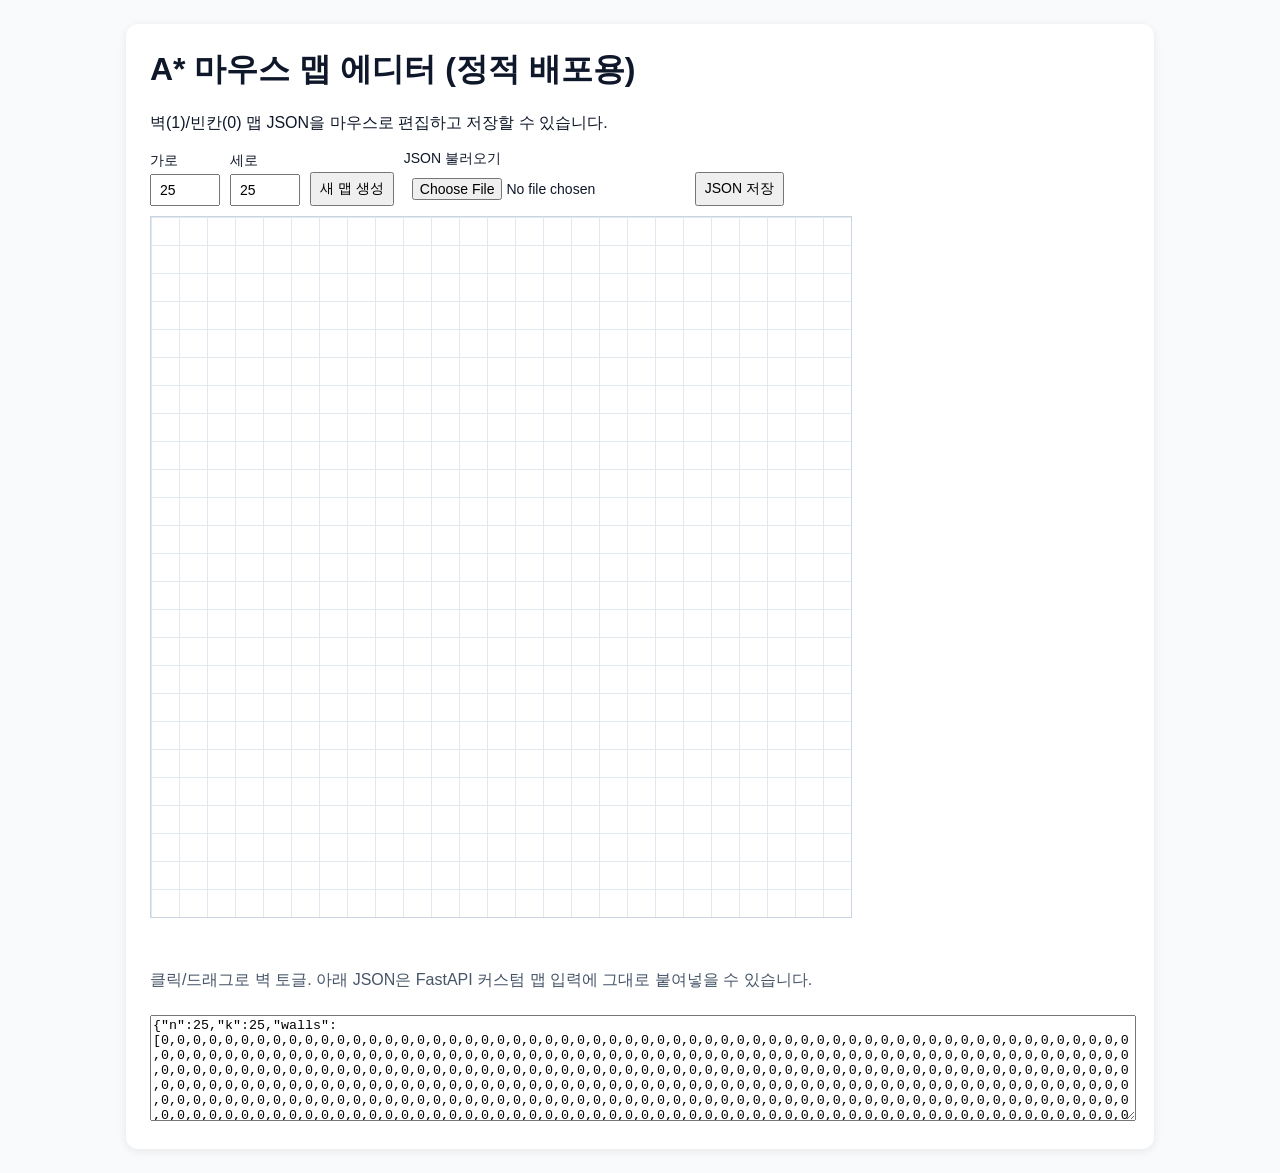
==== docs/index.html @ 1b6c69b1 "Add GitHub Pages-ready static map editor" ====
<!doctype html>
<html lang="ko">
  <head>
    <meta charset="UTF-8" />
    <meta name="viewport" content="width=device-width, initial-scale=1.0" />
    <title>A* Map Editor (GitHub Pages)</title>
    <style>
      body { font-family: Arial, sans-serif; margin: 24px; background:#f8fafc; color:#0f172a; }
      main { max-width: 980px; margin: 0 auto; background:#fff; padding:24px; border-radius:12px; box-shadow:0 2px 10px rgba(0,0,0,.08);} 
      h1 { margin-top:0; }
      .toolbar { display:flex; flex-wrap:wrap; gap:10px; margin-bottom:10px; align-items:end; }
      label { display:flex; flex-direction:column; font-size:14px; gap:4px; }
      input, button { font-size:14px; padding:6px 8px; }
      .canvas-wrap { border:1px solid #cbd5e1; width:max-content; max-width:100%; overflow:auto; background:#fff; }
      canvas { display:block; touch-action:none; }
      .error { color:#b91c1c; min-height:1.2em; }
      .help { color:#475569; }
      textarea { width:100%; height:100px; margin-top:8px; font-family:monospace; }
    </style>
  </head>
  <body>
    <main>
      <h1>A* 마우스 맵 에디터 (정적 배포용)</h1>
      <p>벽(1)/빈칸(0) 맵 JSON을 마우스로 편집하고 저장할 수 있습니다.</p>

      <div class="toolbar">
        <label>가로 <input type="number" id="w" min="1" max="200" value="25" /></label>
        <label>세로 <input type="number" id="h" min="1" max="200" value="25" /></label>
        <button id="new">새 맵 생성</button>
        <label>JSON 불러오기 <input type="file" id="file" accept=".json,application/json,text/json" /></label>
        <button id="save">JSON 저장</button>
      </div>

      <div class="canvas-wrap"><canvas id="c"></canvas></div>
      <p id="err" class="error"></p>
      <p class="help">클릭/드래그로 벽 토글. 아래 JSON은 FastAPI 커스텀 맵 입력에 그대로 붙여넣을 수 있습니다.</p>
      <textarea id="out" readonly></textarea>
    </main>

    <script>
      const c = document.getElementById('c');
      const ctx = c.getContext('2d');
      const out = document.getElementById('out');
      const err = document.getElementById('err');
      const wInput = document.getElementById('w');
      const hInput = document.getElementById('h');
      const newBtn = document.getElementById('new');
      const fileInput = document.getElementById('file');
      const saveBtn = document.getElementById('save');

      const state = { w: 25, h: 25, walls: [], cell: 16, draw:false, mode:1, seen:new Set() };

      function showError(msg=''){ err.textContent = msg; }
      function parseIntStrict(v, name){ const n = Number(v); if(!Number.isInteger(n)||n<1||n>200) throw new Error(`${name}는 1~200 정수여야 합니다.`); return n; }
      function resizeCanvas(){ state.cell = Math.max(6, Math.floor(720/Math.max(state.w,state.h))); c.width = state.w*state.cell; c.height = state.h*state.cell; }
      function resetWalls(){ state.walls = Array.from({length:state.h}, ()=>Array.from({length:state.w}, ()=>0)); }
      function payload(){ return { n: state.w, k: state.h, walls: state.walls.flat() }; }
      function syncOutput(){ out.value = JSON.stringify(payload()); }

      function drawGrid(){
        ctx.clearRect(0,0,c.width,c.height);
        for(let r=0;r<state.h;r++) for(let col=0;col<state.w;col++){
          ctx.fillStyle = state.walls[r][col]===1 ? '#334155':'#ffffff';
          ctx.fillRect(col*state.cell, r*state.cell, state.cell, state.cell);
        }
        ctx.strokeStyle = '#e2e8f0'; ctx.lineWidth = 1;
        for(let x=0;x<=state.w;x++){ ctx.beginPath(); ctx.moveTo(x*state.cell+0.5,0); ctx.lineTo(x*state.cell+0.5,c.height); ctx.stroke(); }
        for(let y=0;y<=state.h;y++){ ctx.beginPath(); ctx.moveTo(0,y*state.cell+0.5); ctx.lineTo(c.width,y*state.cell+0.5); ctx.stroke(); }
      }

      function applyAt(e){
        const rect = c.getBoundingClientRect();
        const x = Math.floor((e.clientX-rect.left)/state.cell);
        const y = Math.floor((e.clientY-rect.top)/state.cell);
        if(x<0||y<0||x>=state.w||y>=state.h) return;
        const k = `${x},${y}`; if(state.seen.has(k)) return; state.seen.add(k);
        state.walls[y][x]=state.mode;
        drawGrid(); syncOutput();
      }

      c.addEventListener('pointerdown', e=>{
        showError('');
        const rect = c.getBoundingClientRect();
        const x = Math.floor((e.clientX-rect.left)/state.cell);
        const y = Math.floor((e.clientY-rect.top)/state.cell);
        if(x<0||y<0||x>=state.w||y>=state.h) return;
        state.mode = state.walls[y][x]===1 ? 0 : 1;
        state.draw = true; state.seen.clear(); c.setPointerCapture(e.pointerId); applyAt(e);
      });
      c.addEventListener('pointermove', e=>{ if(state.draw) applyAt(e); });
      c.addEventListener('pointerup', ()=>{ state.draw=false; state.seen.clear(); });
      c.addEventListener('pointercancel', ()=>{ state.draw=false; state.seen.clear(); });

      newBtn.addEventListener('click', ()=>{
        try{ state.w=parseIntStrict(wInput.value,'가로'); state.h=parseIntStrict(hInput.value,'세로'); resizeCanvas(); resetWalls(); drawGrid(); syncOutput(); showError(''); }
        catch(e){ showError(e.message); }
      });

      fileInput.addEventListener('change', async ()=>{
        const f=fileInput.files?.[0]; if(!f) return;
        try{
          const data=JSON.parse(await f.text());
          const w = parseIntStrict(data.n ?? data.width,'n');
          const h = parseIntStrict(data.k ?? data.height,'k');
          if(!Array.isArray(data.walls)) throw new Error('walls 배열이 필요합니다.');
          const flat = data.walls.flat();
          if(flat.length!==w*h) throw new Error('walls 길이는 n*k와 같아야 합니다.');
          if(!flat.every(v=>v===0||v===1)) throw new Error('walls 값은 0 또는 1이어야 합니다.');
          state.w=w; state.h=h; wInput.value=String(w); hInput.value=String(h); resizeCanvas();
          state.walls = Array.from({length:h}, (_,r)=>flat.slice(r*w,(r+1)*w));
          drawGrid(); syncOutput(); showError('');
        }catch(e){ showError('불러오기 실패: '+e.message); }
      });

      saveBtn.addEventListener('click', ()=>{
        const blob = new Blob([JSON.stringify(payload(), null, 2)], {type:'application/json'});
        const a = document.createElement('a'); a.href=URL.createObjectURL(blob); a.download='custom_map.json'; a.click(); URL.revokeObjectURL(a.href);
      });

      resizeCanvas(); resetWalls(); drawGrid(); syncOutput();
    </script>
  </body>
</html>
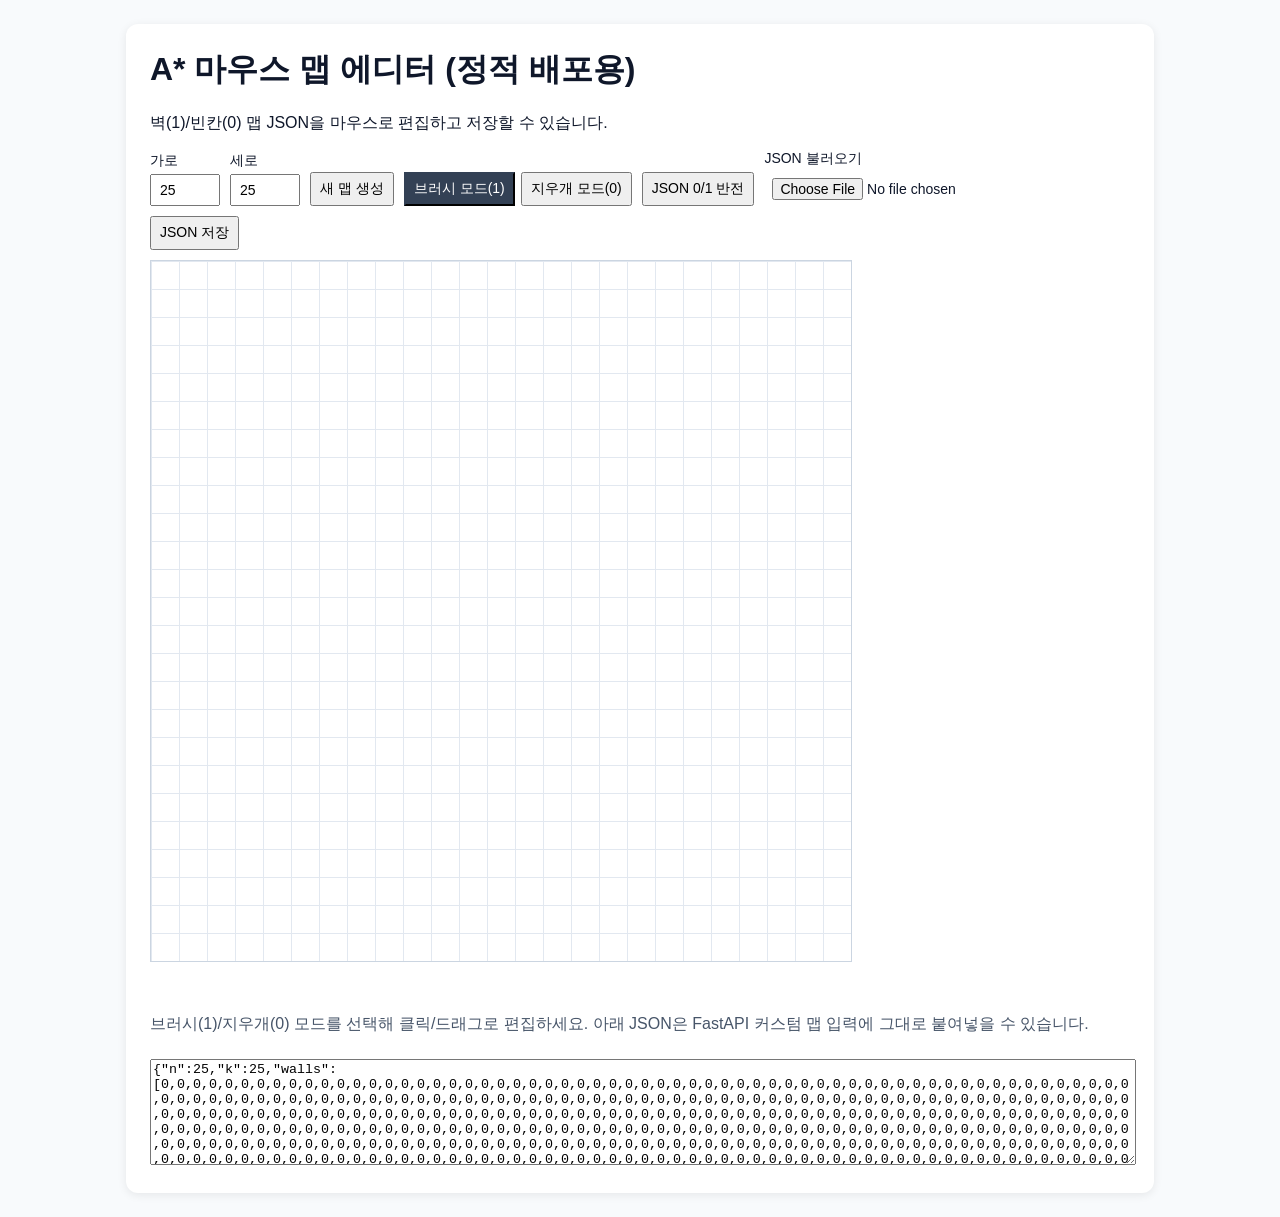
==== commit 1ca4496e: "Add brush/eraser mode toggle and JSON invert button" ====
--- a/docs/index.html
+++ b/docs/index.html
@@ -11,6 +11,8 @@
       .toolbar { display:flex; flex-wrap:wrap; gap:10px; margin-bottom:10px; align-items:end; }
       label { display:flex; flex-direction:column; font-size:14px; gap:4px; }
       input, button { font-size:14px; padding:6px 8px; }
+      .mode-group { display:flex; gap:6px; align-items:center; }
+      .mode-btn.active { background:#334155; color:#fff; border-color:#334155; }
       .canvas-wrap { border:1px solid #cbd5e1; width:max-content; max-width:100%; overflow:auto; background:#fff; }
       canvas { display:block; touch-action:none; }
       .error { color:#b91c1c; min-height:1.2em; }
@@ -27,13 +29,18 @@
         <label>가로 <input type="number" id="w" min="1" max="200" value="25" /></label>
         <label>세로 <input type="number" id="h" min="1" max="200" value="25" /></label>
         <button id="new">새 맵 생성</button>
+        <div class="mode-group">
+          <button id="brush" class="mode-btn" type="button">브러시 모드(1)</button>
+          <button id="eraser" class="mode-btn" type="button">지우개 모드(0)</button>
+        </div>
+        <button id="invert" type="button">JSON 0/1 반전</button>
         <label>JSON 불러오기 <input type="file" id="file" accept=".json,application/json,text/json" /></label>
         <button id="save">JSON 저장</button>
       </div>
 
       <div class="canvas-wrap"><canvas id="c"></canvas></div>
       <p id="err" class="error"></p>
-      <p class="help">클릭/드래그로 벽 토글. 아래 JSON은 FastAPI 커스텀 맵 입력에 그대로 붙여넣을 수 있습니다.</p>
+      <p class="help">브러시(1)/지우개(0) 모드를 선택해 클릭/드래그로 편집하세요. 아래 JSON은 FastAPI 커스텀 맵 입력에 그대로 붙여넣을 수 있습니다.</p>
       <textarea id="out" readonly></textarea>
     </main>
 
@@ -45,6 +52,9 @@
       const wInput = document.getElementById('w');
       const hInput = document.getElementById('h');
       const newBtn = document.getElementById('new');
+      const brushBtn = document.getElementById('brush');
+      const eraserBtn = document.getElementById('eraser');
+      const invertBtn = document.getElementById('invert');
       const fileInput = document.getElementById('file');
       const saveBtn = document.getElementById('save');
 
@@ -56,6 +66,11 @@
       function resetWalls(){ state.walls = Array.from({length:state.h}, ()=>Array.from({length:state.w}, ()=>0)); }
       function payload(){ return { n: state.w, k: state.h, walls: state.walls.flat() }; }
       function syncOutput(){ out.value = JSON.stringify(payload()); }
+      function setMode(mode){
+        state.mode = mode;
+        brushBtn.classList.toggle('active', mode===1);
+        eraserBtn.classList.toggle('active', mode===0);
+      }
 
       function drawGrid(){
         ctx.clearRect(0,0,c.width,c.height);
@@ -84,7 +99,6 @@
         const x = Math.floor((e.clientX-rect.left)/state.cell);
         const y = Math.floor((e.clientY-rect.top)/state.cell);
         if(x<0||y<0||x>=state.w||y>=state.h) return;
-        state.mode = state.walls[y][x]===1 ? 0 : 1;
         state.draw = true; state.seen.clear(); c.setPointerCapture(e.pointerId); applyAt(e);
       });
       c.addEventListener('pointermove', e=>{ if(state.draw) applyAt(e); });
@@ -94,6 +108,13 @@
       newBtn.addEventListener('click', ()=>{
         try{ state.w=parseIntStrict(wInput.value,'가로'); state.h=parseIntStrict(hInput.value,'세로'); resizeCanvas(); resetWalls(); drawGrid(); syncOutput(); showError(''); }
         catch(e){ showError(e.message); }
+      });
+
+      brushBtn.addEventListener('click', ()=>setMode(1));
+      eraserBtn.addEventListener('click', ()=>setMode(0));
+      invertBtn.addEventListener('click', ()=>{
+        state.walls = state.walls.map(row=>row.map(v=>v===1?0:1));
+        drawGrid(); syncOutput();
       });
 
       fileInput.addEventListener('change', async ()=>{
@@ -117,6 +138,7 @@
         const a = document.createElement('a'); a.href=URL.createObjectURL(blob); a.download='custom_map.json'; a.click(); URL.revokeObjectURL(a.href);
       });
 
+      setMode(1);
       resizeCanvas(); resetWalls(); drawGrid(); syncOutput();
     </script>
   </body>
